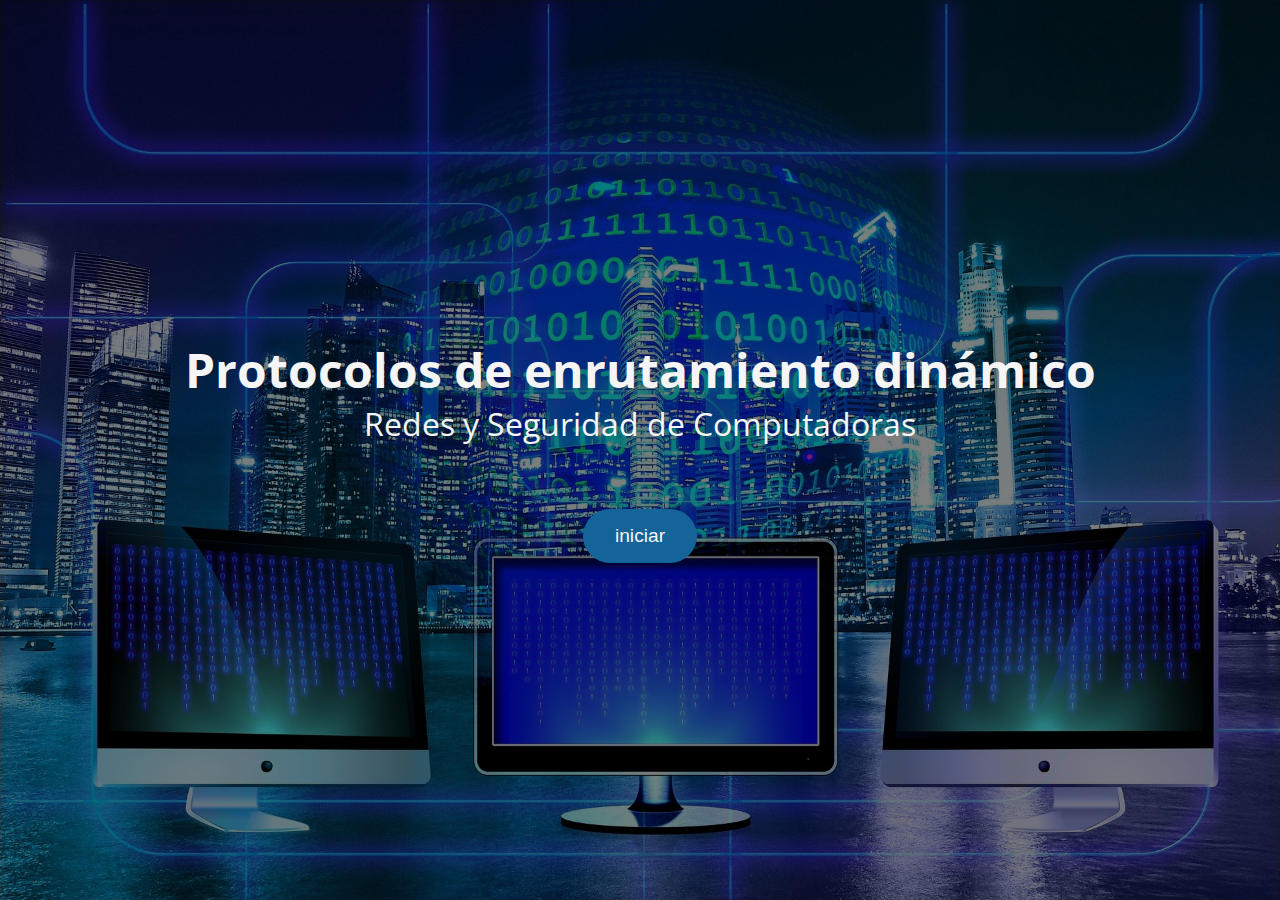
==== index.html @ 6f5da2cb "initial commit" ====
<!DOCTYPE html>
<html>
  <head>
    <meta charset="utf-8" />
    <meta http-equiv="X-UA-Compatible" content="IE=edge" />
    <title>Page Title</title>
    <meta name="viewport" content="width=device-width, initial-scale=1" />
    <link rel="stylesheet" type="text/css" media="screen" href="styles.css" />
    <script src="main.js"></script>
  </head>
  <body>
    <nav></nav>
    <main class="hero">
      <div class="hero-wrapper">
        <h1 class="hero-title">Protocolos de enrutamiento dinámico</h1>
        <p>Redes y Seguridad de Computadoras</p>
        <button class="btn">iniciar</button>
      </div>
    </main>
  </body>
</html>
---- styles.css ----
@import url("https://fonts.googleapis.com/css2?family=Open+Sans:wght@400;600;700&display=swap");

* {
  margin: 0px;
  padding: 0px;
}

html {
  font-size: 16px;
  font-family: "Open Sans", sans-serif;
}

.hero {
  width: 100%;
  height: 100vh;
  background-image: url("/assets/monitor-1307227_1920.jpg");
  background-size: cover;
  background-position: center;
}

.hero-wrapper {
  width: 100%;
  height: 100%;
  background: rgba(0, 0, 0, 0.5);
  display: flex;
  flex-direction: column;
  justify-content: center;
  align-items: center;
}

.hero-title {
  font-size: 3rem;
  color: whitesmoke;
}

.hero p {
  font-size: 2rem;
  color: whitesmoke;
}

.btn {
  outline: none;
  border-radius: 2rem;
  padding: 1rem 2rem 1rem 2rem;
  font-size: 1.2rem;
  margin-top: 5%;
  border: none;
  background-color: #146499;
  color: whitesmoke;
}

.btn:hover {
  background-color: #e04f00;
}
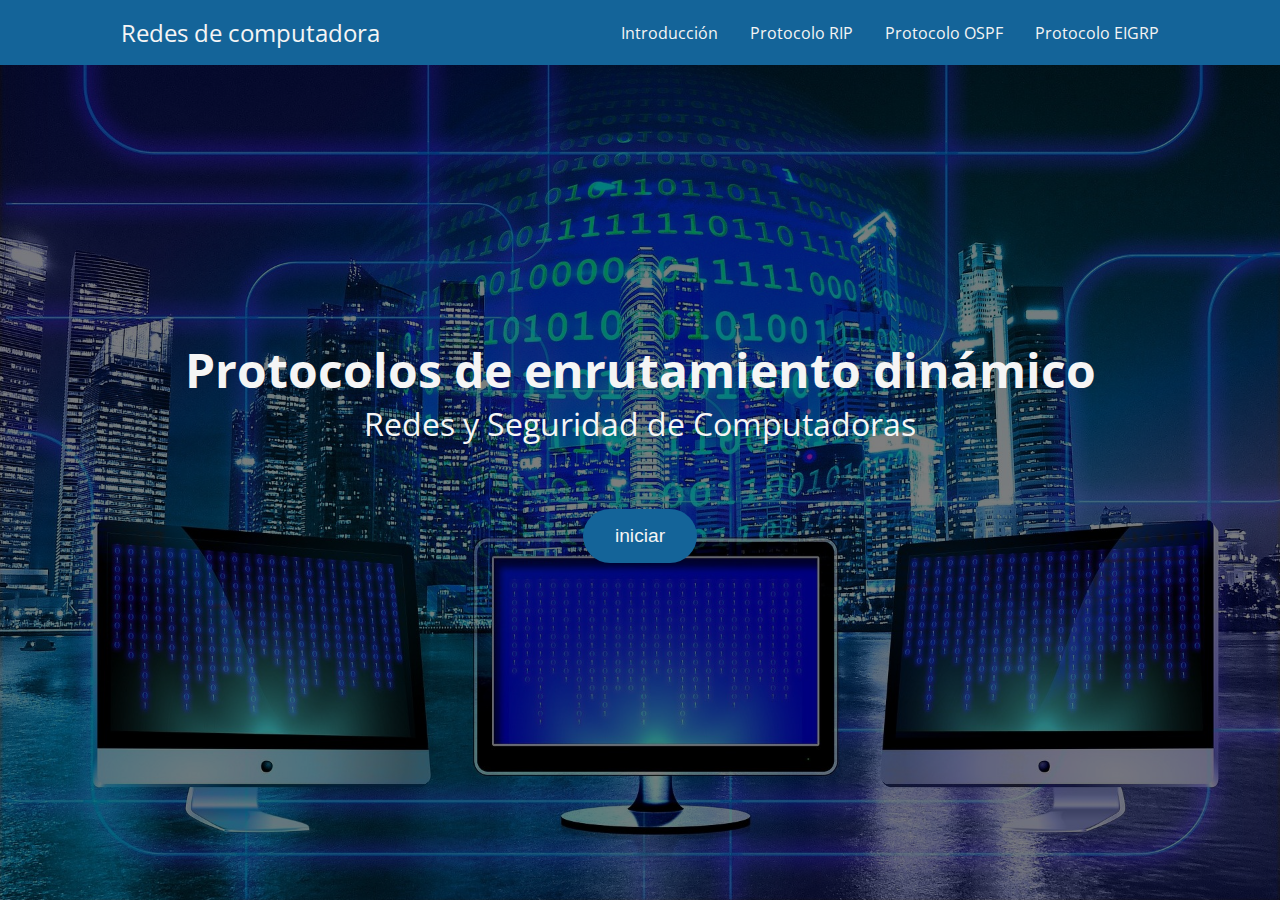
==== commit 400186eb: "feat: navbar" ====
--- a/index.html
+++ b/index.html
@@ -9,8 +9,16 @@
     <script src="main.js"></script>
   </head>
   <body>
-    <nav></nav>
     <main class="hero">
+      <nav class="navbar">
+        <a class="navbar-title links" href="/">Redes de computadora</a>
+        <div class="navbar-menu">
+          <a class="links" href="/#introduccion">Introducción</a>
+          <a class="links" href="/protocolo-RIP">Protocolo RIP</a>
+          <a class="links" href="/protocolo-OSPF">Protocolo OSPF</a>
+          <a class="links" href="/protocolo-EIGRP">Protocolo EIGRP</a>
+        </div>
+      </nav>
       <div class="hero-wrapper">
         <h1 class="hero-title">Protocolos de enrutamiento dinámico</h1>
         <p>Redes y Seguridad de Computadoras</p>
--- a/styles.css
+++ b/styles.css
@@ -13,7 +13,7 @@
 .hero {
   width: 100%;
   height: 100vh;
-  background-image: url("/assets/monitor-1307227_1920.jpg");
+  background-image: url("assets/computer.jpg");
   background-size: cover;
   background-position: center;
 }
@@ -49,6 +49,40 @@
   color: whitesmoke;
 }
 
+.navbar {
+  position: absolute;
+  background-color: #146499;
+  width: 100%;
+  display: flex;
+  align-items: center;
+  justify-content: space-around;
+  color: whitesmoke;
+}
+
+.links {
+  text-decoration: none;
+  color: whitesmoke;
+  cursor: pointer;
+}
+
+.navbar .navbar-title {
+  font-size: 1.5rem;
+  margin: 1rem;
+}
+
+.navbar-menu {
+  display: flex;
+}
+
+.navbar-menu a {
+  list-style: none;
+  margin: 0rem 1rem 0rem 1rem;
+}
+
+.navbar-menu a:hover {
+  border-bottom: 2px solid whitesmoke;
+}
+
 .btn:hover {
   background-color: #e04f00;
 }
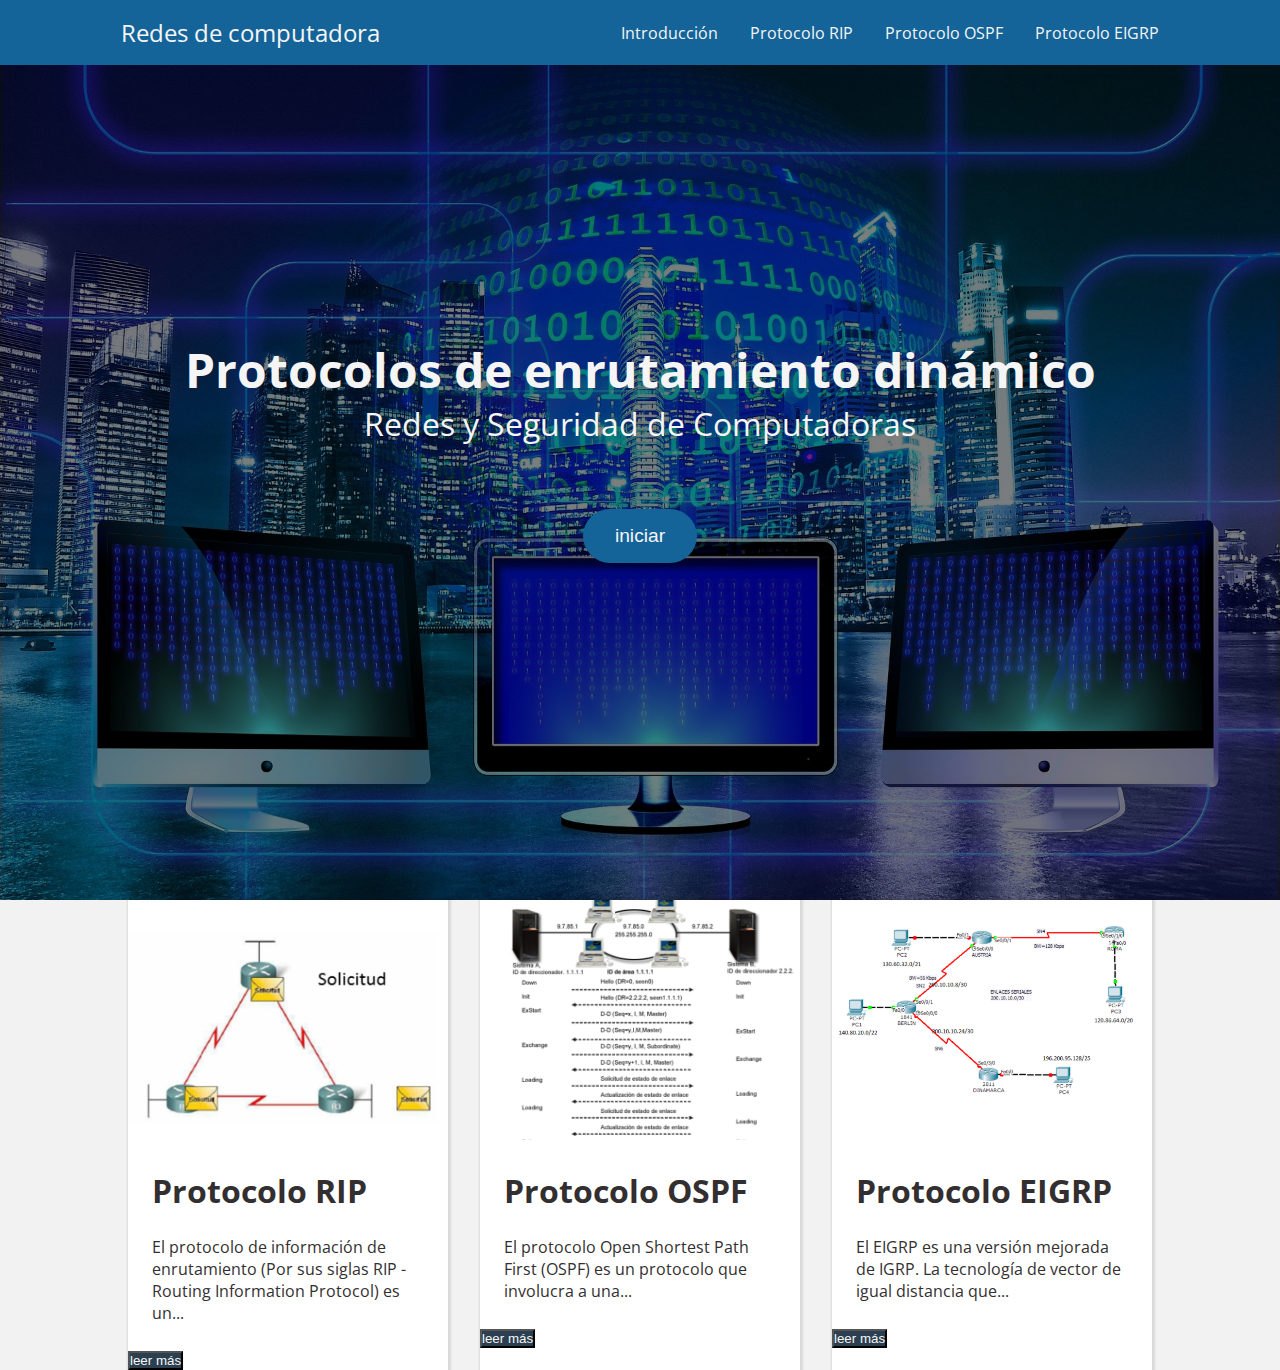
==== commit f15b30f9: "feat: cards" ====
--- a/index.html
+++ b/index.html
@@ -25,5 +25,34 @@
         <button class="btn">iniciar</button>
       </div>
     </main>
+    <section class="cards">
+      <div class="card">
+        <img class="card-img" src="assets/RIP.png" alt="" />
+        <h1 class="card-title">Protocolo RIP</h1>
+        <p class="card-content">
+          El protocolo de información de enrutamiento (Por sus siglas RIP -
+          Routing Information Protocol) es un...
+        </p>
+        <button class="card-button">leer más</button>
+      </div>
+      <div class="card">
+        <img class="card-img" src="assets/OSPF.png" alt="" />
+        <h1 class="card-title">Protocolo OSPF</h1>
+        <p class="card-content">
+          El protocolo Open Shortest Path First (OSPF) es un protocolo que
+          involucra a una...
+        </p>
+        <button class="card-button">leer más</button>
+      </div>
+      <div class="card">
+        <img class="card-img" src="assets/EIGRP.png" alt="" />
+        <h1 class="card-title">Protocolo EIGRP</h1>
+        <p class="card-content">
+          El EIGRP es una versión mejorada de IGRP. La tecnología de vector de
+          igual distancia que...
+        </p>
+        <button class="card-button">leer más</button>
+      </div>
+    </section>
   </body>
 </html>
--- a/styles.css
+++ b/styles.css
@@ -8,6 +8,10 @@
 html {
   font-size: 16px;
   font-family: "Open Sans", sans-serif;
+}
+
+body {
+  background-color: #f2f2f2;
 }
 
 .hero {
@@ -86,3 +90,36 @@
 .btn:hover {
   background-color: #e04f00;
 }
+
+.cards {
+  display: flex;
+  width: 80%;
+  margin: auto;
+  flex-wrap: wrap;
+  justify-content: space-between;
+  align-content: center;
+}
+
+.card {
+  width: 20rem;
+  background-color: #ffffff;
+  box-shadow: 1px 1px 2px 2px rgba(0, 0, 0, 0.1);
+}
+
+.card-img {
+  width: 100%;
+  height: 15rem;
+  object-fit: cover;
+  object-position: center;
+  margin: auto;
+}
+.card-title,
+.card-content {
+  color: #332f30;
+  margin: 1.5rem;
+}
+
+.card-button {
+  background-color: #2c3f51;
+  color: whitesmoke;
+}
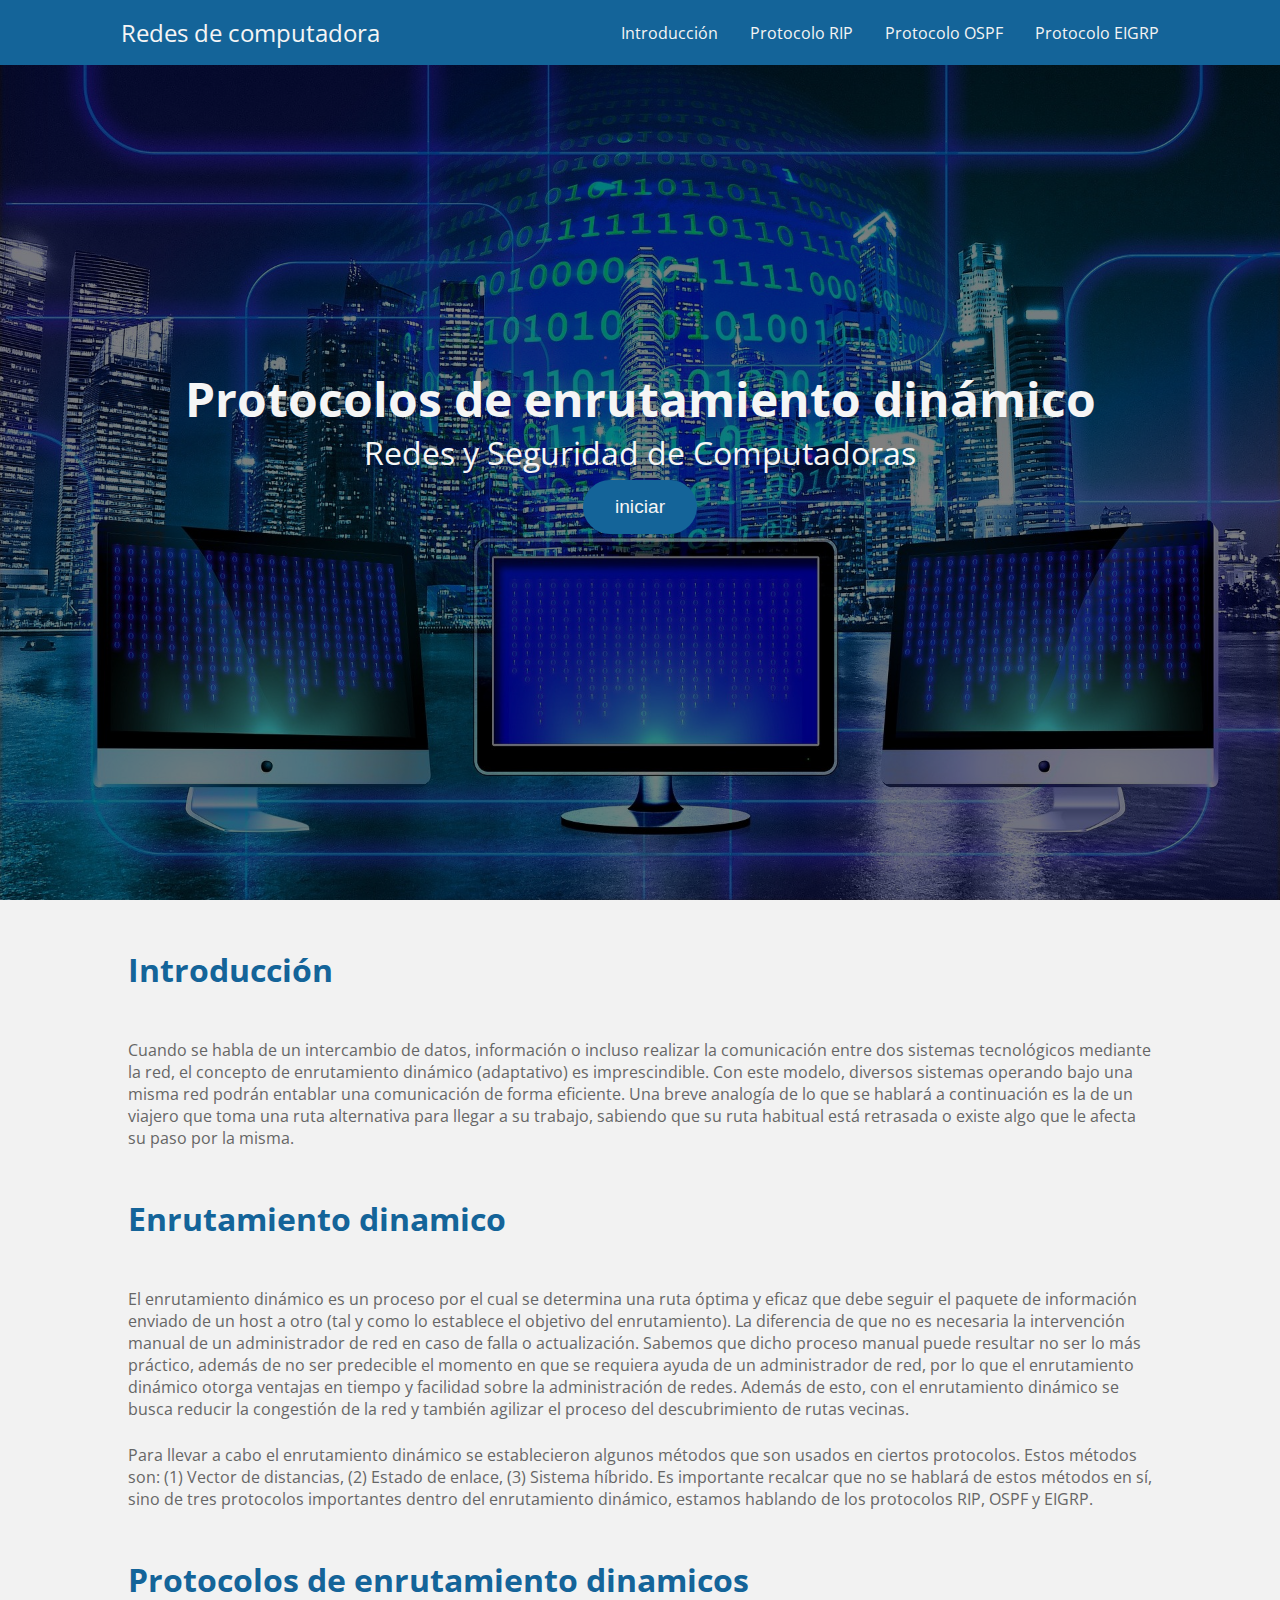
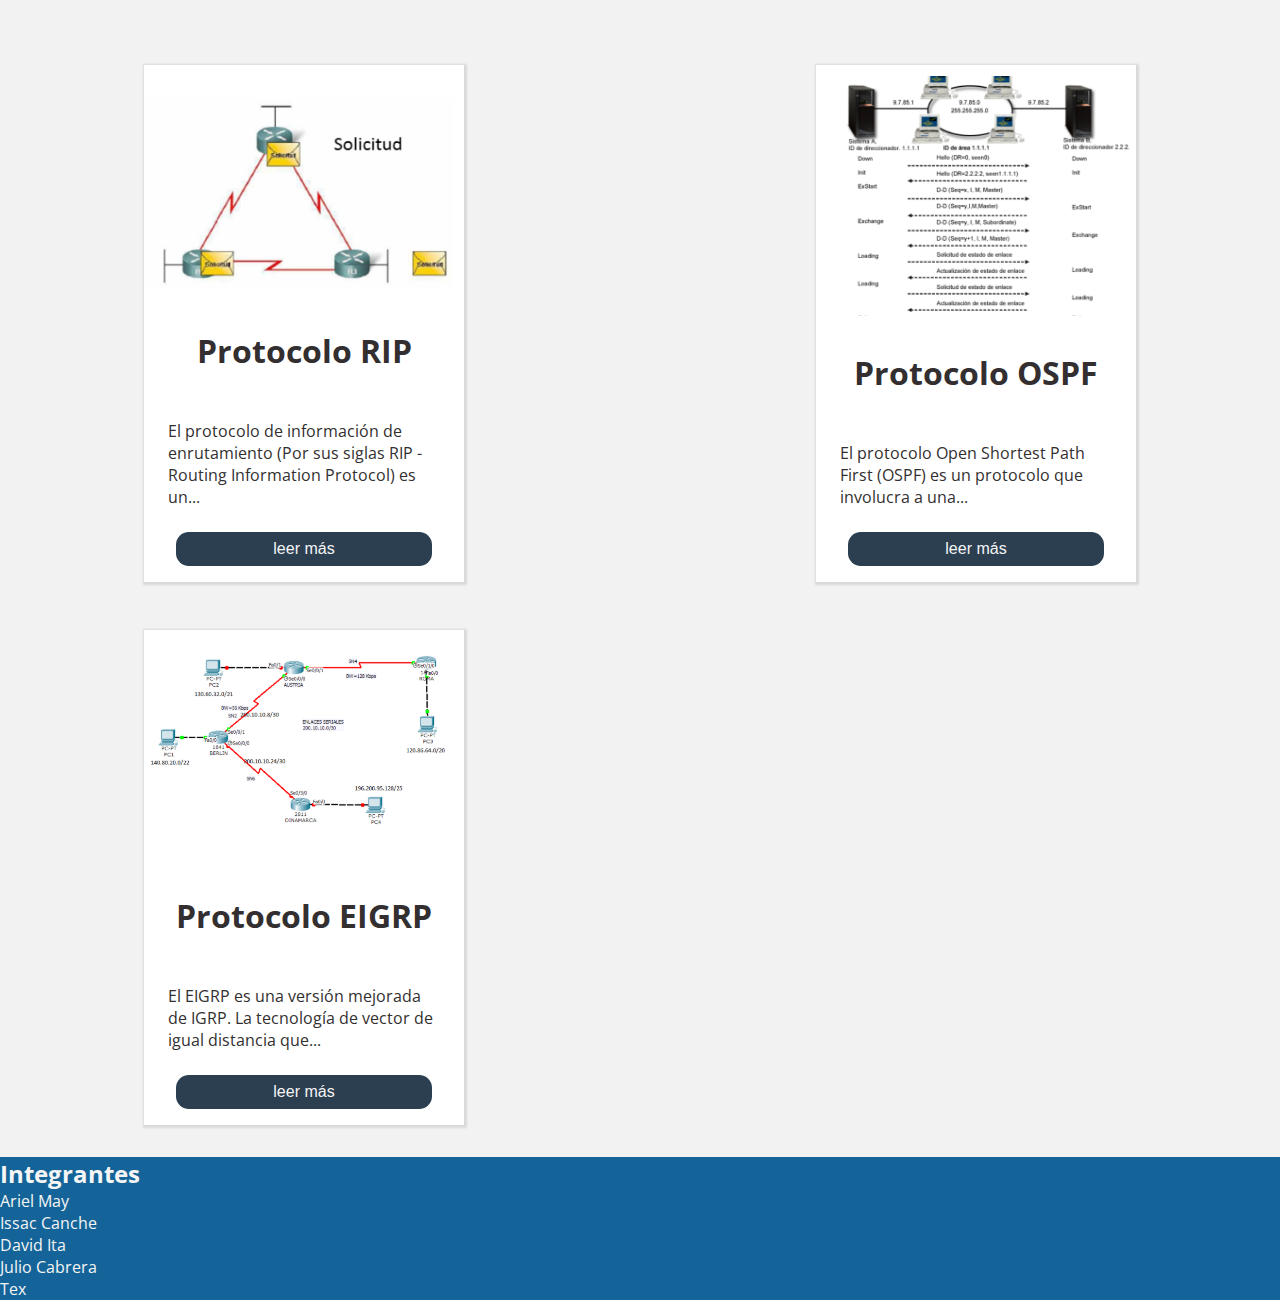
==== commit 621dac5e: "feat: cards" ====
--- a/index.html
+++ b/index.html
@@ -3,10 +3,9 @@
   <head>
     <meta charset="utf-8" />
     <meta http-equiv="X-UA-Compatible" content="IE=edge" />
-    <title>Page Title</title>
+    <title>Protocolos de enrutamiento dinamicos</title>
     <meta name="viewport" content="width=device-width, initial-scale=1" />
     <link rel="stylesheet" type="text/css" media="screen" href="styles.css" />
-    <script src="main.js"></script>
   </head>
   <body>
     <main class="hero">
@@ -14,45 +13,112 @@
         <a class="navbar-title links" href="/">Redes de computadora</a>
         <div class="navbar-menu">
           <a class="links" href="/#introduccion">Introducción</a>
-          <a class="links" href="/protocolo-RIP">Protocolo RIP</a>
-          <a class="links" href="/protocolo-OSPF">Protocolo OSPF</a>
-          <a class="links" href="/protocolo-EIGRP">Protocolo EIGRP</a>
+          <a class="links" href="/protocolo-RIP.html">Protocolo RIP</a>
+          <a class="links" href="/protocolo-OSPF.html">Protocolo OSPF</a>
+          <a class="links" href="/protocolo-EIGRP.html">Protocolo EIGRP</a>
         </div>
       </nav>
       <div class="hero-wrapper">
         <h1 class="hero-title">Protocolos de enrutamiento dinámico</h1>
         <p>Redes y Seguridad de Computadoras</p>
-        <button class="btn">iniciar</button>
+        <a class="links" href="/#introduccion">
+          <button class="btn">iniciar</button></a
+        >
       </div>
     </main>
-    <section class="cards">
-      <div class="card">
-        <img class="card-img" src="assets/RIP.png" alt="" />
-        <h1 class="card-title">Protocolo RIP</h1>
-        <p class="card-content">
-          El protocolo de información de enrutamiento (Por sus siglas RIP -
-          Routing Information Protocol) es un...
-        </p>
-        <button class="card-button">leer más</button>
-      </div>
-      <div class="card">
-        <img class="card-img" src="assets/OSPF.png" alt="" />
-        <h1 class="card-title">Protocolo OSPF</h1>
-        <p class="card-content">
-          El protocolo Open Shortest Path First (OSPF) es un protocolo que
-          involucra a una...
-        </p>
-        <button class="card-button">leer más</button>
-      </div>
-      <div class="card">
-        <img class="card-img" src="assets/EIGRP.png" alt="" />
-        <h1 class="card-title">Protocolo EIGRP</h1>
-        <p class="card-content">
-          El EIGRP es una versión mejorada de IGRP. La tecnología de vector de
-          igual distancia que...
-        </p>
-        <button class="card-button">leer más</button>
-      </div>
-    </section>
+    <!--Aqui va la parte de la introduccion-->
+    <article class="article" id="introduccion">
+      <h1 class="article-title">Introducción</h1>
+      <p>
+        Cuando se habla de un intercambio de datos, información o incluso
+        realizar la comunicación entre dos sistemas tecnológicos mediante la
+        red, el concepto de enrutamiento dinámico (adaptativo) es
+        imprescindible. Con este modelo, diversos sistemas operando bajo una
+        misma red podrán entablar una comunicación de forma eficiente. Una breve
+        analogía de lo que se hablará a continuación es la de un viajero que
+        toma una ruta alternativa para llegar a su trabajo, sabiendo que su ruta
+        habitual está retrasada o existe algo que le afecta su paso por la
+        misma.
+      </p>
+
+      <h2 class="article-title">Enrutamiento dinamico</h2>
+      <p>
+        El enrutamiento dinámico es un proceso por el cual se determina una ruta
+        óptima y eficaz que debe seguir el paquete de información enviado de un
+        host a otro (tal y como lo establece el objetivo del enrutamiento). La
+        diferencia de que no es necesaria la intervención manual de un
+        administrador de red en caso de falla o actualización. Sabemos que dicho
+        proceso manual puede resultar no ser lo más práctico, además de no ser
+        predecible el momento en que se requiera ayuda de un administrador de
+        red, por lo que el enrutamiento dinámico otorga ventajas en tiempo y
+        facilidad sobre la administración de redes. Además de esto, con el
+        enrutamiento dinámico se busca reducir la congestión de la red y también
+        agilizar el proceso del descubrimiento de rutas vecinas.
+      </p>
+      <p>
+        Para llevar a cabo el enrutamiento dinámico se establecieron algunos
+        métodos que son usados en ciertos protocolos. Estos métodos son: (1)
+        Vector de distancias, (2) Estado de enlace, (3) Sistema híbrido. Es
+        importante recalcar que no se hablará de estos métodos en sí, sino de
+        tres protocolos importantes dentro del enrutamiento dinámico, estamos
+        hablando de los protocolos RIP, OSPF y EIGRP.
+      </p>
+    </article>
+    <div class="article">
+      <h1 class="article-title">Protocolos de enrutamiento dinamicos</h1>
+
+      <section class="cards">
+        <div class="card">
+          <img class="card-img" src="assets/RIP.png" alt="" />
+          <h1 class="card-title">Protocolo RIP</h1>
+          <p class="card-content">
+            El protocolo de información de enrutamiento (Por sus siglas RIP -
+            Routing Information Protocol) es un...
+          </p>
+          <button
+            class="btn card-button"
+            onclick="window.location.href='/protocolo-RIP.html'"
+          >
+            leer más
+          </button>
+        </div>
+        <div class="card">
+          <img class="card-img" src="assets/OSPF.png" alt="" />
+          <h1 class="card-title">Protocolo OSPF</h1>
+          <p class="card-content">
+            El protocolo Open Shortest Path First (OSPF) es un protocolo que
+            involucra a una...
+          </p>
+          <button
+            class="btn card-button"
+            onclick="window.location.href='/protocolo-OSPF.html'"
+          >
+            leer más
+          </button>
+        </div>
+        <div class="card">
+          <img class="card-img" src="assets/EIGRP.png" alt="" />
+          <h1 class="card-title">Protocolo EIGRP</h1>
+          <p class="card-content">
+            El EIGRP es una versión mejorada de IGRP. La tecnología de vector de
+            igual distancia que...
+          </p>
+          <button
+            class="btn card-button"
+            onclick="window.location.href='/protocolo-EIGRP.html'"
+          >
+            leer más
+          </button>
+        </div>
+      </section>
+    </div>
+    <footer class="footer">
+      <h2>Integrantes</h2>
+      <li>Ariel May</li>
+      <li>Issac Canche</li>
+      <li>David Ita</li>
+      <li>Julio Cabrera</li>
+      <li>Tex</li>
+    </footer>
   </body>
 </html>
--- a/styles.css
+++ b/styles.css
@@ -8,6 +8,7 @@
 html {
   font-size: 16px;
   font-family: "Open Sans", sans-serif;
+  scroll-behavior: smooth;
 }
 
 body {
@@ -93,8 +94,6 @@
 
 .cards {
   display: flex;
-  width: 80%;
-  margin: auto;
   flex-wrap: wrap;
   justify-content: space-between;
   align-content: center;
@@ -104,6 +103,10 @@
   width: 20rem;
   background-color: #ffffff;
   box-shadow: 1px 1px 2px 2px rgba(0, 0, 0, 0.1);
+  display: flex;
+  flex-direction: column;
+  align-items: center;
+  margin: 1rem 1rem 2rem 1rem;
 }
 
 .card-img {
@@ -119,7 +122,39 @@
   margin: 1.5rem;
 }
 
+.card-content {
+  margin: 1.5rem;
+}
+
 .card-button {
+  width: 80%;
   background-color: #2c3f51;
   color: whitesmoke;
+  padding: 0.5rem;
+  border-radius: 0.8rem;
+  margin-top: 0rem;
+  font-size: 1rem;
+  margin-bottom: 1rem;
 }
+
+.article {
+  width: 80%;
+  margin: auto;
+  color: #666666;
+}
+
+.article > p {
+  margin: 1.5em 0rem 1.5rem 0rem;
+}
+
+.article-title {
+  font-size: 2rem;
+  margin: 3rem 0rem 3rem 0rem;
+  color: #146499;
+}
+
+.footer {
+  width: 100%;
+  background-color: #146499;
+  color: whitesmoke;
+}
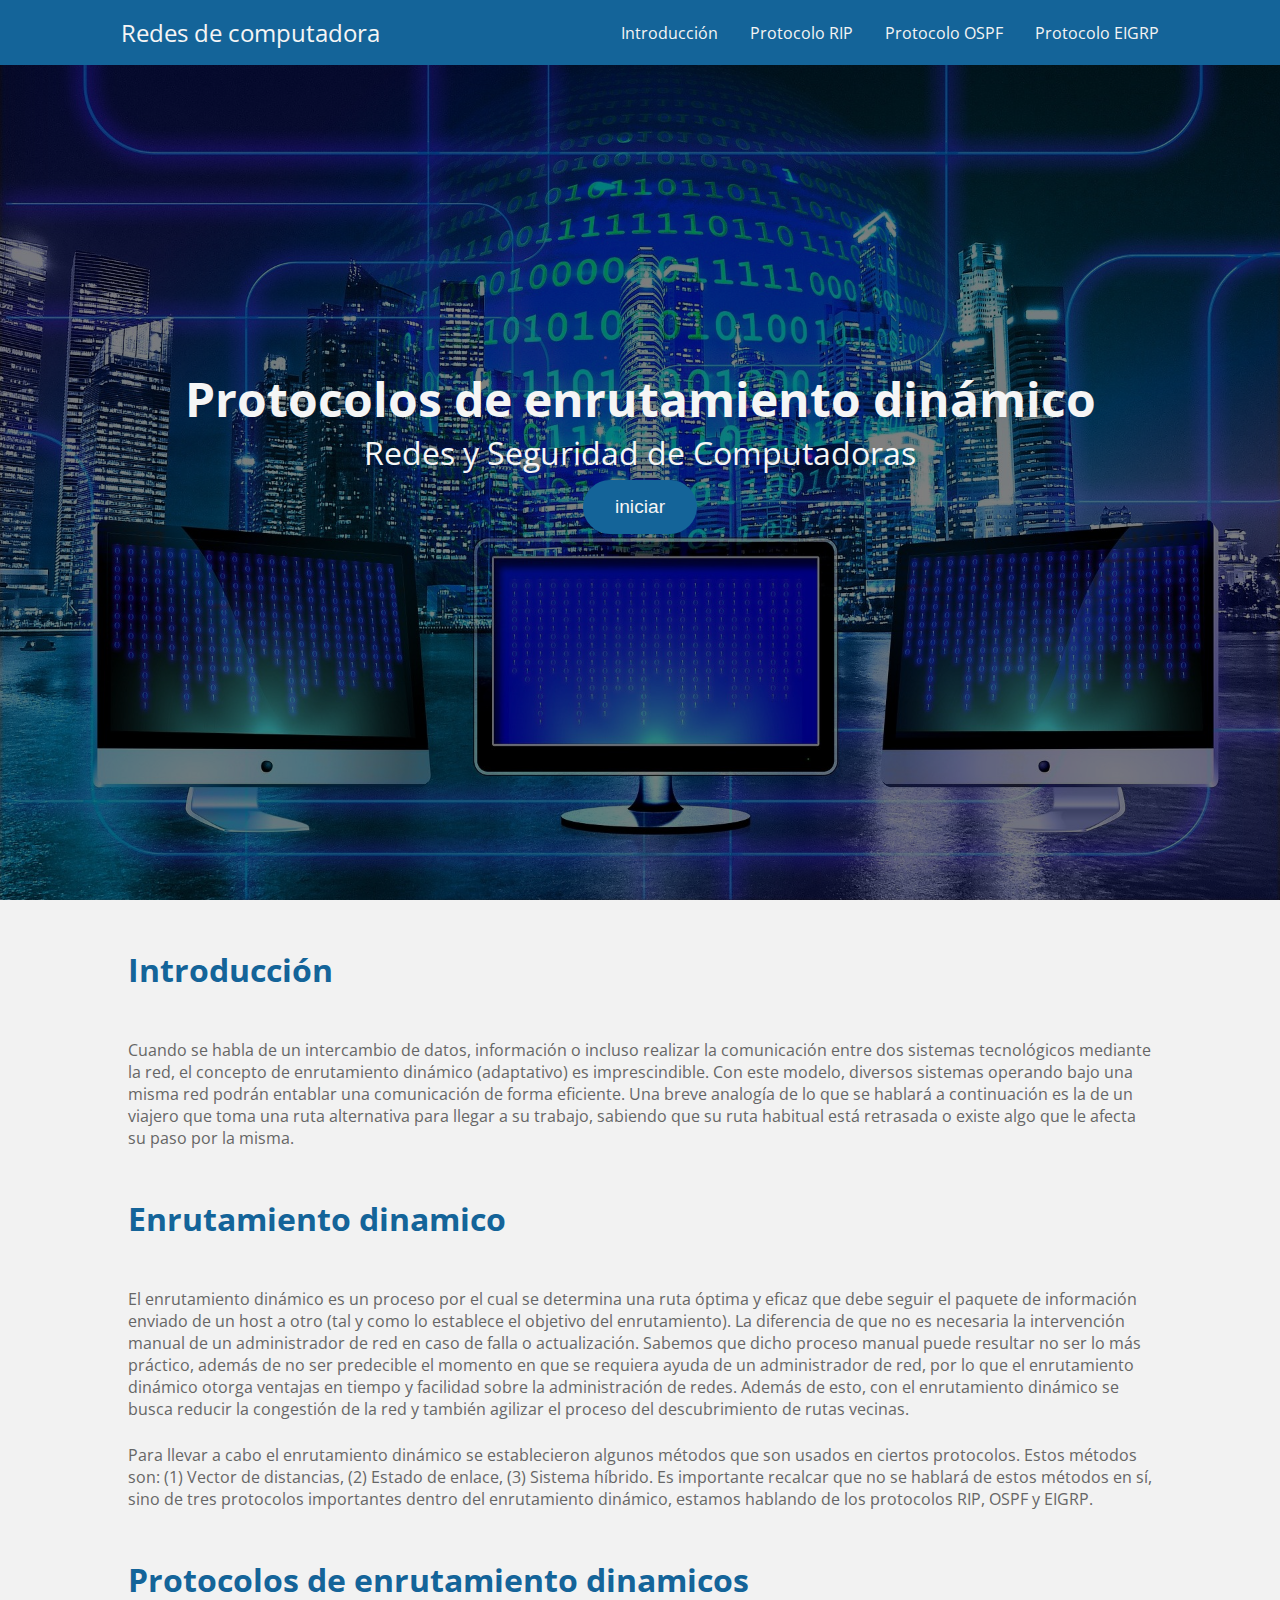
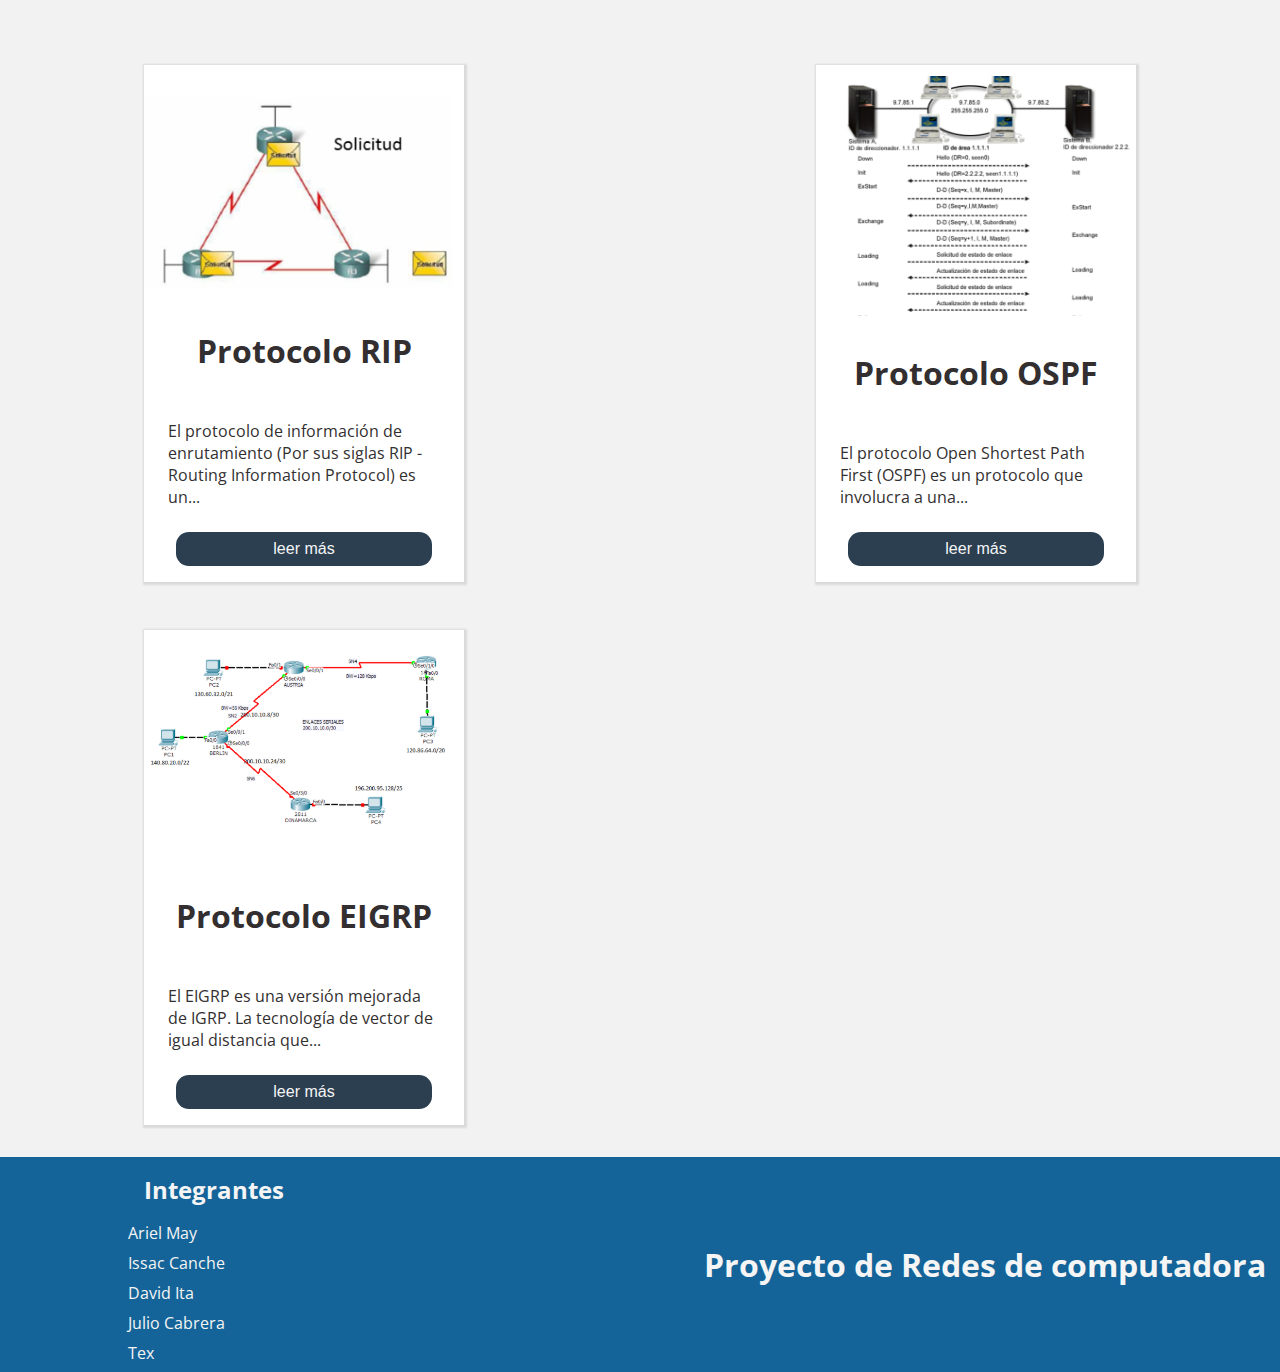
==== commit 101fb468: "feat: footer" ====
--- a/index.html
+++ b/index.html
@@ -113,12 +113,17 @@
       </section>
     </div>
     <footer class="footer">
-      <h2>Integrantes</h2>
-      <li>Ariel May</li>
-      <li>Issac Canche</li>
-      <li>David Ita</li>
-      <li>Julio Cabrera</li>
-      <li>Tex</li>
+      <div class="team">
+        <h2>Integrantes</h2>
+        <li>Ariel May</li>
+        <li>Issac Canche</li>
+        <li>David Ita</li>
+        <li>Julio Cabrera</li>
+        <li>Tex</li>
+      </div>
+      <div class="project">
+        <h1>Proyecto de Redes de computadora</h1>
+      </div>
     </footer>
   </body>
 </html>
--- a/styles.css
+++ b/styles.css
@@ -36,11 +36,13 @@
 .hero-title {
   font-size: 3rem;
   color: whitesmoke;
+  text-align: center;
 }
 
 .hero p {
   font-size: 2rem;
   color: whitesmoke;
+  text-align: center;
 }
 
 .btn {
@@ -68,6 +70,7 @@
   text-decoration: none;
   color: whitesmoke;
   cursor: pointer;
+  text-align: center;
 }
 
 .navbar .navbar-title {
@@ -157,4 +160,26 @@
   width: 100%;
   background-color: #146499;
   color: whitesmoke;
+  display: flex;
 }
+.footer .team {
+  width: 50%;
+  margin-left: 10%;
+  list-style: none;
+}
+
+.footer .team h2 {
+  margin: 1rem;
+}
+
+.footer .team li {
+  margin: 0.5rem 0rem 0.5rem 0rem;
+}
+
+.footer .project {
+  width: 50%;
+  text-align: center;
+  display: flex;
+  align-items: center;
+  justify-items: center;
+}
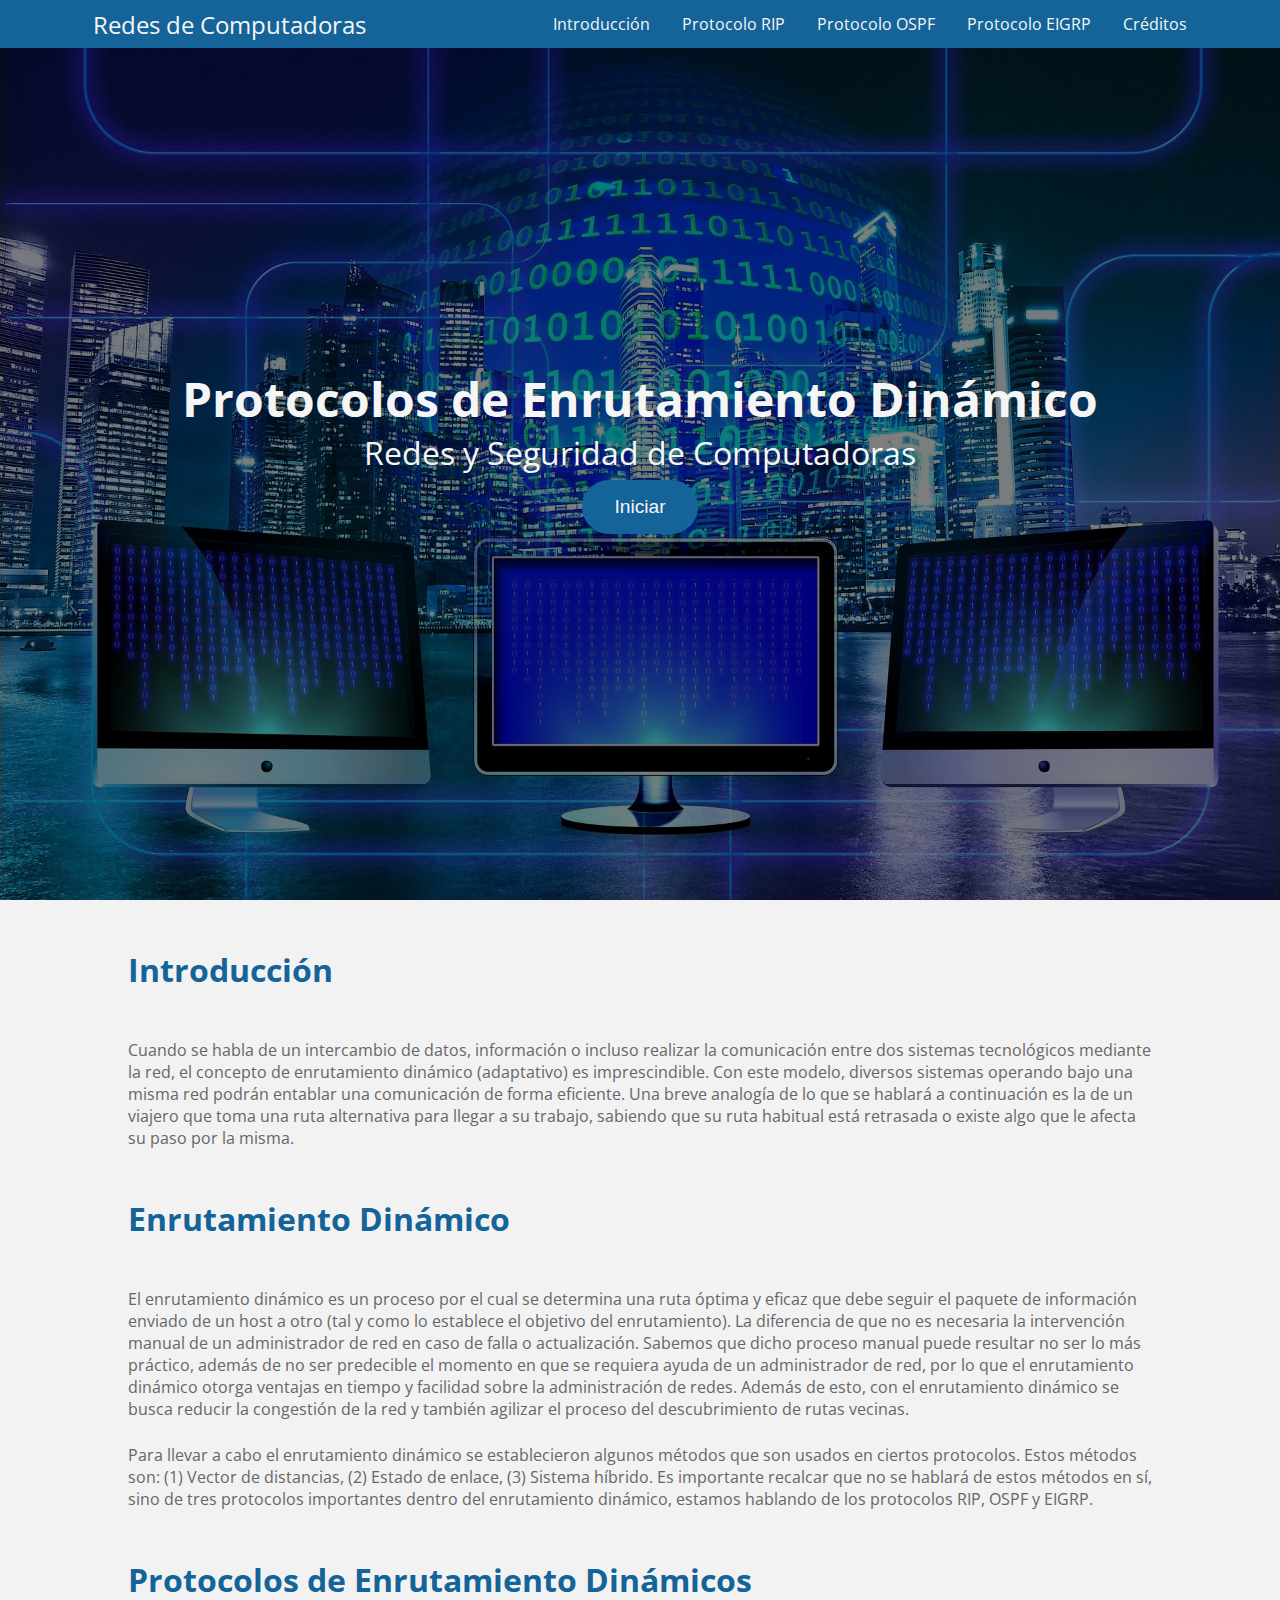
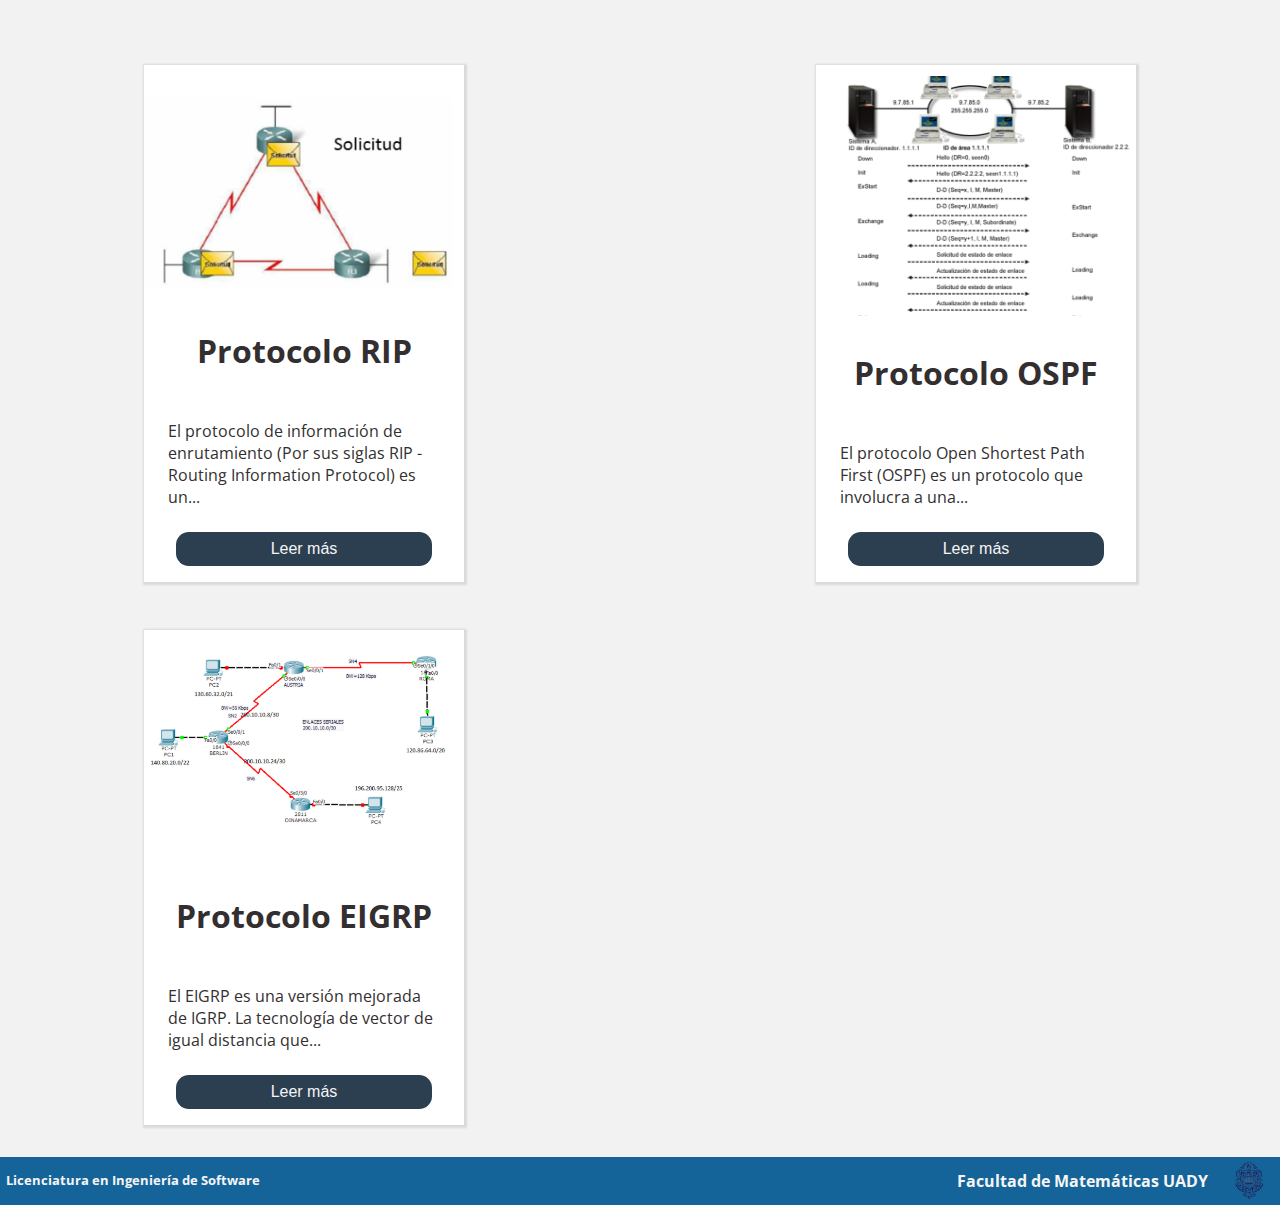
==== commit 0ae70998: "feat: pagina créditos, correción de datos" ====
--- a/index.html
+++ b/index.html
@@ -3,26 +3,27 @@
   <head>
     <meta charset="utf-8" />
     <meta http-equiv="X-UA-Compatible" content="IE=edge" />
-    <title>Protocolos de enrutamiento dinamicos</title>
+    <title>Protocolos de Enrutamiento Dinámico</title>
     <meta name="viewport" content="width=device-width, initial-scale=1" />
     <link rel="stylesheet" type="text/css" media="screen" href="styles.css" />
   </head>
   <body>
-    <main class="hero">
+    <main class="hero" style="background-image: url('assets/computer.jpg')">
       <nav class="navbar">
-        <a class="navbar-title links" href="/">Redes de computadora</a>
+        <a class="navbar-title links" href="/">Redes de Computadoras</a>
         <div class="navbar-menu">
           <a class="links" href="/#introduccion">Introducción</a>
           <a class="links" href="/protocolo-RIP.html">Protocolo RIP</a>
           <a class="links" href="/protocolo-OSPF.html">Protocolo OSPF</a>
           <a class="links" href="/protocolo-EIGRP.html">Protocolo EIGRP</a>
+          <a class="links" href="/creditos.html">Créditos</a>
         </div>
       </nav>
       <div class="hero-wrapper">
-        <h1 class="hero-title">Protocolos de enrutamiento dinámico</h1>
+        <h1 class="hero-title">Protocolos de Enrutamiento Dinámico</h1>
         <p>Redes y Seguridad de Computadoras</p>
         <a class="links" href="/#introduccion">
-          <button class="btn">iniciar</button></a
+          <button class="btn">Iniciar</button></a
         >
       </div>
     </main>
@@ -41,7 +42,7 @@
         misma.
       </p>
 
-      <h2 class="article-title">Enrutamiento dinamico</h2>
+      <h2 class="article-title">Enrutamiento Dinámico</h2>
       <p>
         El enrutamiento dinámico es un proceso por el cual se determina una ruta
         óptima y eficaz que debe seguir el paquete de información enviado de un
@@ -65,7 +66,7 @@
       </p>
     </article>
     <div class="article">
-      <h1 class="article-title">Protocolos de enrutamiento dinamicos</h1>
+      <h1 class="article-title">Protocolos de Enrutamiento Dinámicos</h1>
 
       <section class="cards">
         <div class="card">
@@ -79,7 +80,7 @@
             class="btn card-button"
             onclick="window.location.href='/protocolo-RIP.html'"
           >
-            leer más
+            Leer más
           </button>
         </div>
         <div class="card">
@@ -93,7 +94,7 @@
             class="btn card-button"
             onclick="window.location.href='/protocolo-OSPF.html'"
           >
-            leer más
+            Leer más
           </button>
         </div>
         <div class="card">
@@ -107,22 +108,18 @@
             class="btn card-button"
             onclick="window.location.href='/protocolo-EIGRP.html'"
           >
-            leer más
+            Leer más
           </button>
         </div>
       </section>
     </div>
     <footer class="footer">
-      <div class="team">
-        <h2>Integrantes</h2>
-        <li>Ariel May</li>
-        <li>Issac Canche</li>
-        <li>David Ita</li>
-        <li>Julio Cabrera</li>
-        <li>Tex</li>
+      <div class="carrera">
+          <h5>Licenciatura en Ingeniería de Software</h5>
       </div>
-      <div class="project">
-        <h1>Proyecto de Redes de computadora</h1>
+      <div class="escuela">
+          <img class="img-logo" src="assets/uady-logo.png" alt="">
+          <h4>Facultad de Matemáticas UADY</h4>
       </div>
     </footer>
   </body>
--- a/styles.css
+++ b/styles.css
@@ -13,12 +13,12 @@
 
 body {
   background-color: #f2f2f2;
+  background-attachment: fixed;
 }
 
 .hero {
   width: 100%;
   height: 100vh;
-  background-image: url("assets/computer.jpg");
   background-size: cover;
   background-position: center;
 }
@@ -57,13 +57,20 @@
 }
 
 .navbar {
-  position: absolute;
+  position: fixed;
+  width: 100%;
+  height: 3rem;
+  border-radius: 0%;
   background-color: #146499;
-  width: 100%;
   display: flex;
   align-items: center;
   justify-content: space-around;
   color: whitesmoke;
+}
+
+.header-protocolos {
+  padding-top: .1px;
+  padding-bottom: 2rem;
 }
 
 .links {
@@ -100,6 +107,13 @@
   flex-wrap: wrap;
   justify-content: space-between;
   align-content: center;
+}
+
+.cards-botom {
+  display: flex;
+  align-items: center;
+  text-align: center;
+  margin-bottom: 2rem;
 }
 
 .card {
@@ -112,6 +126,17 @@
   margin: 1rem 1rem 2rem 1rem;
 }
 
+.card-user {
+  width: 20rem;
+  height: 20rem;
+  background-color: #ffffff;
+  border-radius: 2rem;
+  display: flex;
+  flex-direction: column;
+  align-items: center;
+  margin: 1rem 1rem 1rem 1rem;
+}
+
 .card-img {
   width: 100%;
   height: 15rem;
@@ -119,6 +144,13 @@
   object-position: center;
   margin: auto;
 }
+
+.card-img-user {
+  margin-top: 1rem;
+  width: 60%;
+  height: 60%
+}
+
 .card-title,
 .card-content {
   color: #332f30;
@@ -127,6 +159,11 @@
 
 .card-content {
   margin: 1.5rem;
+}
+
+.card-user p{
+  text-align: right;
+  margin-bottom: 5rem;
 }
 
 .card-button {
@@ -156,30 +193,75 @@
   color: #146499;
 }
 
+.article-images {
+  display: flex;
+  flex-wrap: wrap;
+  justify-content: space-evenly;
+}
+
+.zoomea:hover{
+  -webkit-transform: scale(1.3);
+  transform: scale(1.3);
+  transition: all .5s ease-in-out;
+}
+
+.article-images img {
+  width: 40%;
+  height: 100%;
+  object-fit: contain;
+  object-position: center center;
+  overflow: hidden;
+  box-shadow: 1.5px 1.5px 1.5px 1.5px rgba(0, 0, 0, .4);
+}
+
+.container-video {
+  width: 100%;
+  display: flex;
+  justify-content: center;
+  margin: 3rem;
+}
+
+.video {
+  width: 560px;
+  height: 315px;
+}
+
 .footer {
   width: 100%;
   background-color: #146499;
   color: whitesmoke;
   display: flex;
 }
-.footer .team {
+.footer .carrera{
   width: 50%;
   margin-left: 10%;
   list-style: none;
 }
 
-.footer .team h2 {
-  margin: 1rem;
-}
-
-.footer .team li {
+.footer .carrera h5 {
+  margin: .4rem;
+}
+
+.footer .carrera  {
   margin: 0.5rem 0rem 0.5rem 0rem;
 }
 
-.footer .project {
-  width: 50%;
-  text-align: center;
-  display: flex;
-  align-items: center;
-  justify-items: center;
-}
+.footer .escuela {
+  width: 70%;
+  text-align: right;
+  align-items: right;
+  justify-items: right;
+  display: flex;
+  flex-direction: row-reverse;
+}
+
+.footer .escuela h4 {
+  margin: .8rem;
+}
+
+.img-logo {
+  width: 3.5rem;
+  height: 2.5rem;
+  margin: .2rem;
+  margin-left: 0rem;
+}